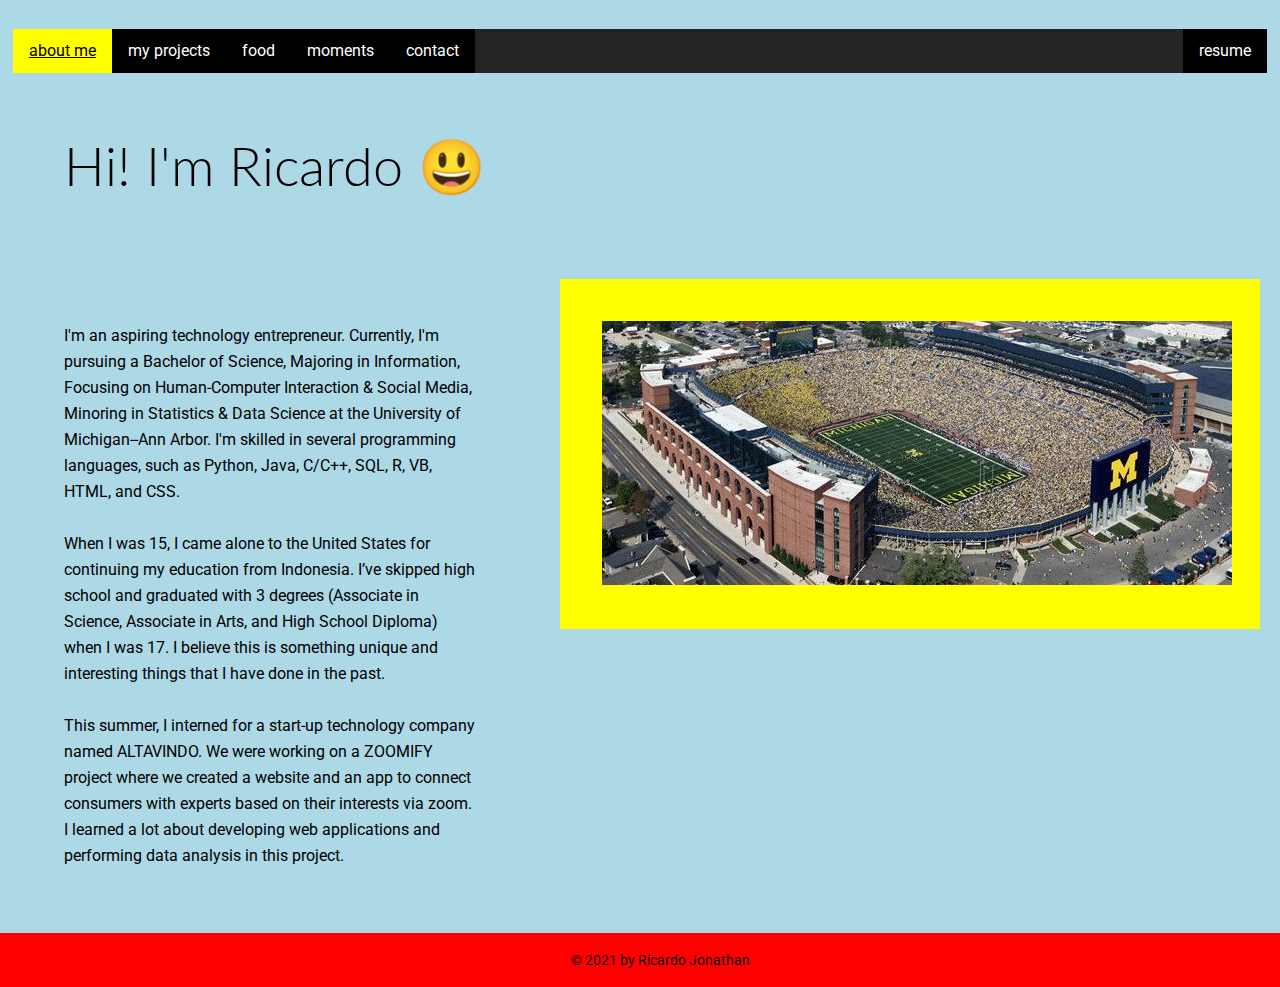
==== index.html @ f523ad9b "Add files via upload" ====
<!DOCTYPE html>
<html lang="en">

<head>
    <meta charset="utf-8" />
    <meta name="viewport" content="width=device-width, initial-scale=1, shrink-to-fit=no">
    <title>Ricardo Jonathan</title>
    <link rel="stylesheet" type="text/css" href="css/reset.css">
    <link rel="stylesheet" type="text/css" href="css/main.css">
    <link rel="icon" href="imgs/letterrj.png">
    <link href='https://fonts.googleapis.com/css?family=Lato:400,700' rel='stylesheet'>
    <link href="https://fonts.googleapis.com/css?family=Roboto" rel="stylesheet">
    <link rel="stylesheet" href="https://use.fontawesome.com/releases/v5.7.1/css/all.css"
        integrity="sha384-fnmOCqbTlWIlj8LyTjo7mOUStjsKC4pOpQbqyi7RrhN7udi9RwhKkMHpvLbHG9Sr" crossorigin="anonymous">

    <!-- Global site tag (gtag.js) - Google Analytics -->
    <script async src="https://www.googletagmanager.com/gtag/js?id=UA-214563528-1"></script>
    <script>
        window.dataLayer = window.dataLayer || [];
        function gtag(){dataLayer.push(arguments);}
    gtag('js', new Date());

    gtag('config', 'UA-214563528-1');
    </script>
    
<body>
    <a href=#main class="skip">Skip to content</a>

    <header>
        <nav>
            <ul class="topnav">
                <li><a class="active" href="index.html"> about me </a></li>
                <li><a href="projects.html"> my projects </a></li>
                <li><a href="food.html"> food </a></li>
                <li><a href="moments.html"> moments </a></li>
                <li><a href="contact.html"> contact </a></li>
                <li class="rightnav"><a href="resume.pdf" target="_blank"> <i class="fas fa-file-alt"></i> resume </a>
                </li>
            </ul>
        </nav>
    </header>

    <main id="main">
        <h1>Hi! I'm Ricardo &#128515;</h1>
        <div class="flex-container">
            <p class="paragraph">
                I'm an aspiring technology entrepreneur. Currently, I'm pursuing a Bachelor of Science, Majoring in Information, 
                Focusing on Human-Computer Interaction & Social Media, Minoring in Statistics & Data Science at the University of Michigan--Ann Arbor. 
                I'm skilled in several programming languages, such as Python, Java, C/C++, SQL, R, VB, HTML, and CSS.
                <br><br>
                When I was 15, I came alone to the United States for continuing my education from Indonesia. 
                I’ve skipped high school and graduated with 3 degrees (Associate in Science, Associate in Arts, and High School Diploma) when I was 17. 
                I believe this is something unique and interesting things that I have done in the past. 
                <br><br>
                This summer, I interned for a start-up technology company named ALTAVINDO. 
                We were working on a ZOOMIFY project where we created a website and an app to connect consumers with experts based on their interests via zoom. 
                I learned a lot about developing web applications and performing data analysis in this project.
            </p>
            <div class="about_me">
                <div class="flip-card">
                  <div class="flip-card-inner">
                    <div class="flip-card-front" tabindex="0">
                        <img src="imgs/michigan.jpeg" alt="Michigan stadium" id="michigan" />
                    </div>
                    <div class="flip-card-back">
                      <h1>Skills</h1> 
                      <p>
                        <br>
                        Programming: Python, C++, R, SQL, HTML/CSS, MATLAB<br><br>
                        Languages: English, Indonesian, Chinese <br><br>
                        Tools: Microsoft Office, Tableau, Adobe Illustrator<br><br>
                        Other skills: UX Methods, Interaction Design, Data Analytics, Web Dev
                      </p>
                    </div>
                  </div>
                </div>
        </div>


    </main>

    <footer>
        &#169; 2021 by Ricardo Jonathan
    </footer>

    <script>
        window.onscroll = function () { makeSticky() };

        var navbar = document.getElementById("topnav");
        console.log(navbar)

        var sticky = navbar.offsetTop;

        var isMobile = /iPhone|iPad|iPod|Android/i.test(navigator.userAgent);
        function makeSticky() {
            if ((window.pageYOffset >= sticky) && (!isMobile)) {
                navbar.classList.add("sticky")
            } else {
                navbar.classList.remove("sticky");
            }
        }
    </script>

</body>

</html>
---- css/main.css ----
.parallax {
	background-image: url('music.jpeg');
  
	height: 100vh; 
	width: 100%;
  
	background-attachment: fixed;
	background-position: center;
	background-repeat: no-repeat;
	background-size: cover;
}

body {
    font-family: 'Roboto', sans-serif;
    background-color: lightblue;
}

h1 { 
    color: black; 
    font-family: 'Lato', sans-serif; 
    font-size: 54px; 
    font-weight: 300; 
    line-height: 58px; 
    margin: 5%;
	animation: type 2s steps(45), blink .7s step-end 2s infinite alternate;
}

  @keyframes type {
    0% {
      width:0ch;
    }
    100% {
      width:30ch;
    }
  }

  @keyframes blink {
   40% { border-color: transparent;
   }
}

footer {
	font-size: 14px;
	background-color: red;
	width: 100%;
	bottom: 0px;
	padding: 20px;
	text-align: center;
}

.topnav li.a, li, .rightnav {
	float: none;
	list-style-type: none;
	overflow: hidden;
	background-color: rgb(0, 0, 0);
}  

li a {
    display: block;
    color: white;
    text-align: center;
    padding: 14px 16px;
    text-decoration: none;
}
  
li a:hover:not(.active), a:focus:not(.active), .active {
	color: rgb(0, 0, 0);
    background-color: yellow;
	text-decoration: underline;
}

p {
    color: black; 
    font-family: 'Roboto', sans-serif;
    font-size: 16px; 
    line-height: 26px;
    margin: 1%;
}

.food {
	margin: 0;
	padding: 0;
	height: 5fr;
	object-fit: cover;
	width: 100%;
	height: auto;
}

.grid-container{
	display: grid;
	grid-template-columns: repeat(2, 1fr);
	justify-items: center;
	grid-column-gap: 5%;
	grid-row-gap: 10;
}

.grid-item{
	height: 5%;
	object-fit: cover;
	width: 100%;
	height: auto;
}

.skip{
	position: relative;
	left: -2000px;
}

.skip:focus{
	position: static;
}

.project_description {
    color: black;
	line-height: 1.2;
	width: 80%;
	margin-left: 5%;
}

.flex-container {
	display: flex;
	flex-direction: column;
}

.flip-card{
	width: 700px;
	height: 350px;
	padding: 20px;
	margin: auto;
	perspective: 800px;
	display: block;
 }
 
 .flip-card-inner{
	 position: relative;
	 width: 100%;
	 height: 100%;
	 text-align: center;
	 transform-style: preserve-3d;
	 transition: transform 1.0s;
 }
 
 .flip-card:hover .flip-card-inner, .flip-card:active .flip-card-inner, .flip-card:focus .flip-card-inner, .flip-card:focus-within .flip-card-inner{
	 transform: rotateY(180deg);
 }
 
 .flip-card-front, .flip-card-back {
	 position: absolute;
	 width: 100%;
	 height: 100%;
	 backface-visibility: hidden;
	 -webkit-backface-visibility: hidden;
 }
 
 .flip-card-front{
	 background-color: yellow;
 }
 
 .flip-card-back h1{
	 margin-top: 14px;
 }
 
 .flip-card-back {
   background-color: yellow;
   color: #000000;
   line-height: 200%;
   transform: rotateY(180deg);
 }
 
 .flip-card-back p{
	 text-align: center;
	 font-family: 'Fjalla One', sans-serif;
	 font-size: 20px;
 }
 
 .flip-card.focus-within .flip-card-inner{
	 transform: rotateY(180deg);
 }

h2 {
	font-size: 20px;
	font-weight: bold;
	position: relative;
	margin: 2% 0% 2%;
	width: 100%;
}

.picture {
	width: 90%;
	margin: 5%;
}

.paragraph {
	margin: 5%;
	width: 90%
}

.fooddesc {
	margin: 5%;
	width: 80%;
}

#michigan {
	margin: 3%;	
	padding: 3%;
}

@media only screen and (min-width: 530px) {
	.topnav {
		list-style-type: none;
		margin: 1%;
		padding: 0;
		overflow: hidden;
		background-color: rgb(36, 36, 36);
	}
	li {
		float: left;
	}
	.rightnav {
		float: right;
	}

	.project_description {
		width: 100%;
		margin-left: 5%;
	}
	.picture {
		width: 70%;
	}
	.sticky {
		position: fixed;
		top: 0;
		width: 100%;
	}
	.sticky+#main {
		padding-top: 60px;
	}
}

@media only screen and (min-width: 800px) {
	.flex-container {
		flex-direction: row;
	}
	.grid-container {
		grid-template-columns: repeat(3, 1fr);
	}
	#michigan {
		display: flex;
	}
	.picture {
		width: 90%;
	}
	.paragraph {
		width: 70vh;
	}
}

@media only screen and (min-width: 1200px) {
	.grid-container {
		grid-template-columns: repeat(4, 1fr);
	}
	.picture {
		width: 70%;
	}
}

@media screen and (prefers-reduced-motion: reduce) {
	#index {
		animation: none;
		border-right: none;
	}
    .parallax {
        background-attachment: scroll;
    }

    .flip-card-inner {
        transition: none;
    }
  }
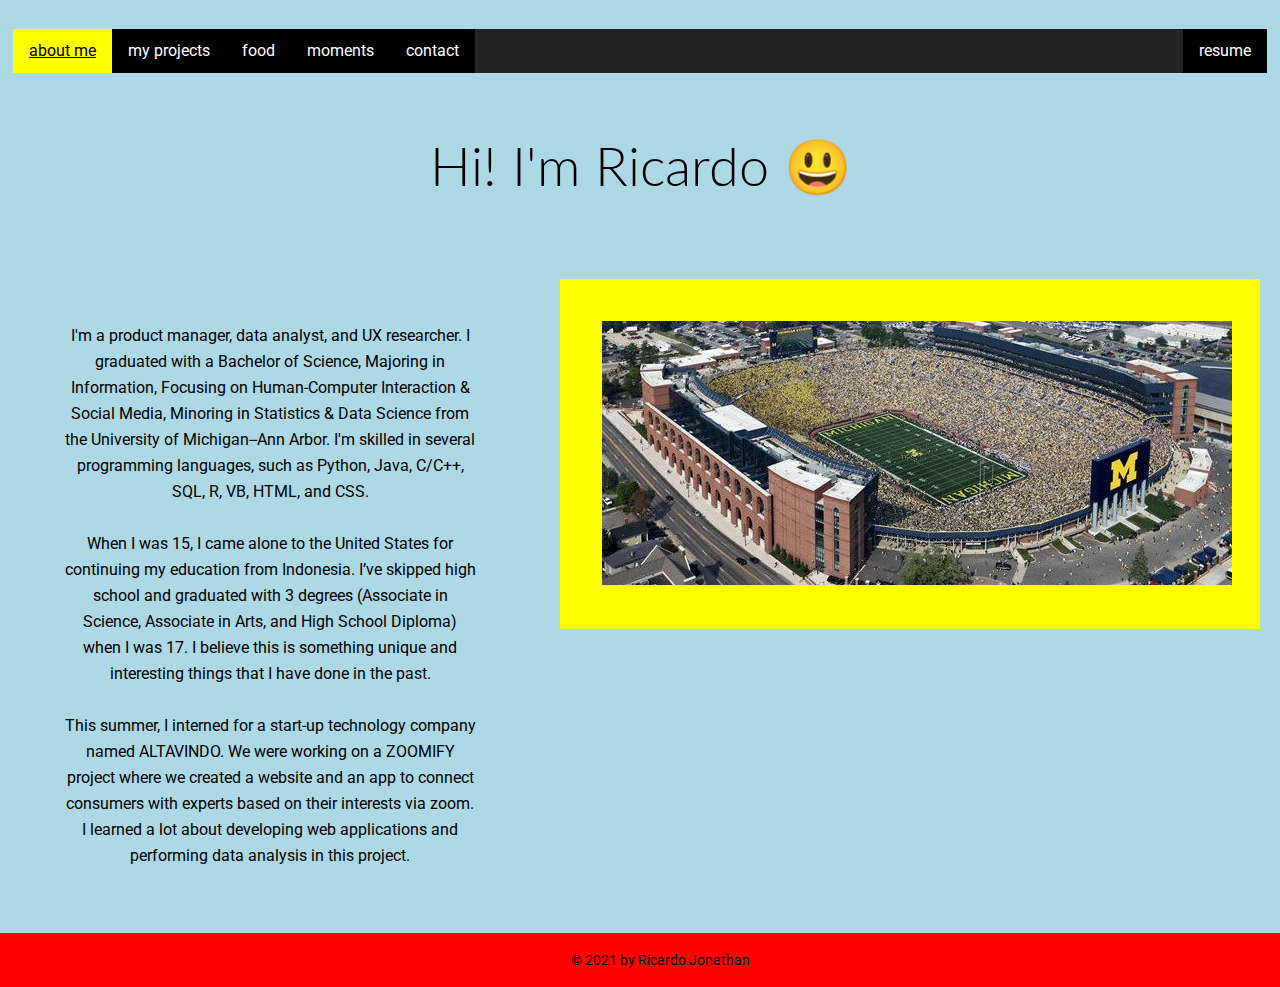
==== commit 08e6c87e: "Add files via upload" ====
--- a/index.html
+++ b/index.html
@@ -14,13 +14,13 @@
         integrity="sha384-fnmOCqbTlWIlj8LyTjo7mOUStjsKC4pOpQbqyi7RrhN7udi9RwhKkMHpvLbHG9Sr" crossorigin="anonymous">
 
     <!-- Global site tag (gtag.js) - Google Analytics -->
-    <script async src="https://www.googletagmanager.com/gtag/js?id=UA-214563528-1"></script>
+    <script async src="https://www.googletagmanager.com/gtag/js?id=G-MQ13KM689S"></script>
     <script>
         window.dataLayer = window.dataLayer || [];
         function gtag(){dataLayer.push(arguments);}
     gtag('js', new Date());
 
-    gtag('config', 'UA-214563528-1');
+    gtag('config', 'G-MQ13KM689S');
     </script>
     
 <body>
@@ -44,8 +44,8 @@
         <h1>Hi! I'm Ricardo &#128515;</h1>
         <div class="flex-container">
             <p class="paragraph">
-                I'm an aspiring technology entrepreneur. Currently, I'm pursuing a Bachelor of Science, Majoring in Information, 
-                Focusing on Human-Computer Interaction & Social Media, Minoring in Statistics & Data Science at the University of Michigan--Ann Arbor. 
+                I'm a product manager, data analyst, and UX researcher. I graduated with a Bachelor of Science, Majoring in Information, 
+                Focusing on Human-Computer Interaction & Social Media, Minoring in Statistics & Data Science from the University of Michigan--Ann Arbor. 
                 I'm skilled in several programming languages, such as Python, Java, C/C++, SQL, R, VB, HTML, and CSS.
                 <br><br>
                 When I was 15, I came alone to the United States for continuing my education from Indonesia. 
@@ -66,9 +66,9 @@
                       <h1>Skills</h1> 
                       <p>
                         <br>
-                        Programming: Python, C++, R, SQL, HTML/CSS, MATLAB<br><br>
+                        Programming: Python, Java, C/C++, R, SQL, HTML/CSS <br><br>
                         Languages: English, Indonesian, Chinese <br><br>
-                        Tools: Microsoft Office, Tableau, Adobe Illustrator<br><br>
+                        Tools: Microsoft Office, Google Suite, Adobe Illustrator<br><br>
                         Other skills: UX Methods, Interaction Design, Data Analytics, Web Dev
                       </p>
                     </div>
--- a/css/main.css
+++ b/css/main.css
@@ -13,6 +13,7 @@
 body {
     font-family: 'Roboto', sans-serif;
     background-color: lightblue;
+	text-align: center;
 }
 
 h1 { 
@@ -205,6 +206,73 @@
 	padding: 3%;
 }
 
+form {
+    border: 1px solid black;
+    border-radius: 10px;
+	}
+
+input {
+    width: 50%;
+	font-family: 'Lato', sans-serif;
+	justify-content: center;  
+    padding: 10px;
+    margin: 7.5px;
+	}
+
+label{
+	line-height: 1.25;
+ 	}
+
+textarea{
+	width: 50%;
+	font-family: 'Lato', sans-serif; 
+	}
+
+.button {
+	transform-style: preserve-3d;
+	background: yellow;
+    transition: transform 150ms cubic-bezier(0, 0, 0.58, 1), box-shadow 150ms cubic-bezier(0, 0, 0.58, 1);
+	border: 2px solid black;
+	border-radius: 0.75em;
+	font-family: 'Lato', sans-serif; 
+    font-size: 85%;
+    padding: 1.25em 2em;
+    margin-bottom: 25px;
+	}
+
+.button::before {
+	transform: translate3d(0, 0.75em, -1em);
+	background: black;
+    transition: transform 150ms cubic-bezier(0, 0, 0.58, 1), box-shadow 150ms cubic-bezier(0, 0, 0.58, 1);
+    width: 100%;
+    height: 100%;
+	position: absolute;
+    content: '';
+    top: 0;
+    left: 0;
+    right: 0;
+    bottom: 0;
+    border-radius: inherit;
+	}
+
+.button:hover {
+    transform: translate(0, 0.25em);
+	background: green;
+	}
+
+.button:hover::before {
+    transform: translate3d(0, 0.5em, -1em);
+	}
+   
+.button:active {
+    transform: translate(0em, 0.75em);
+	background: black;
+    }
+
+.button:active::before {
+    transform: translate3d(0, 0, -1em);
+    }
+
 @media only screen and (min-width: 530px) {
 	.topnav {
 		list-style-type: none;
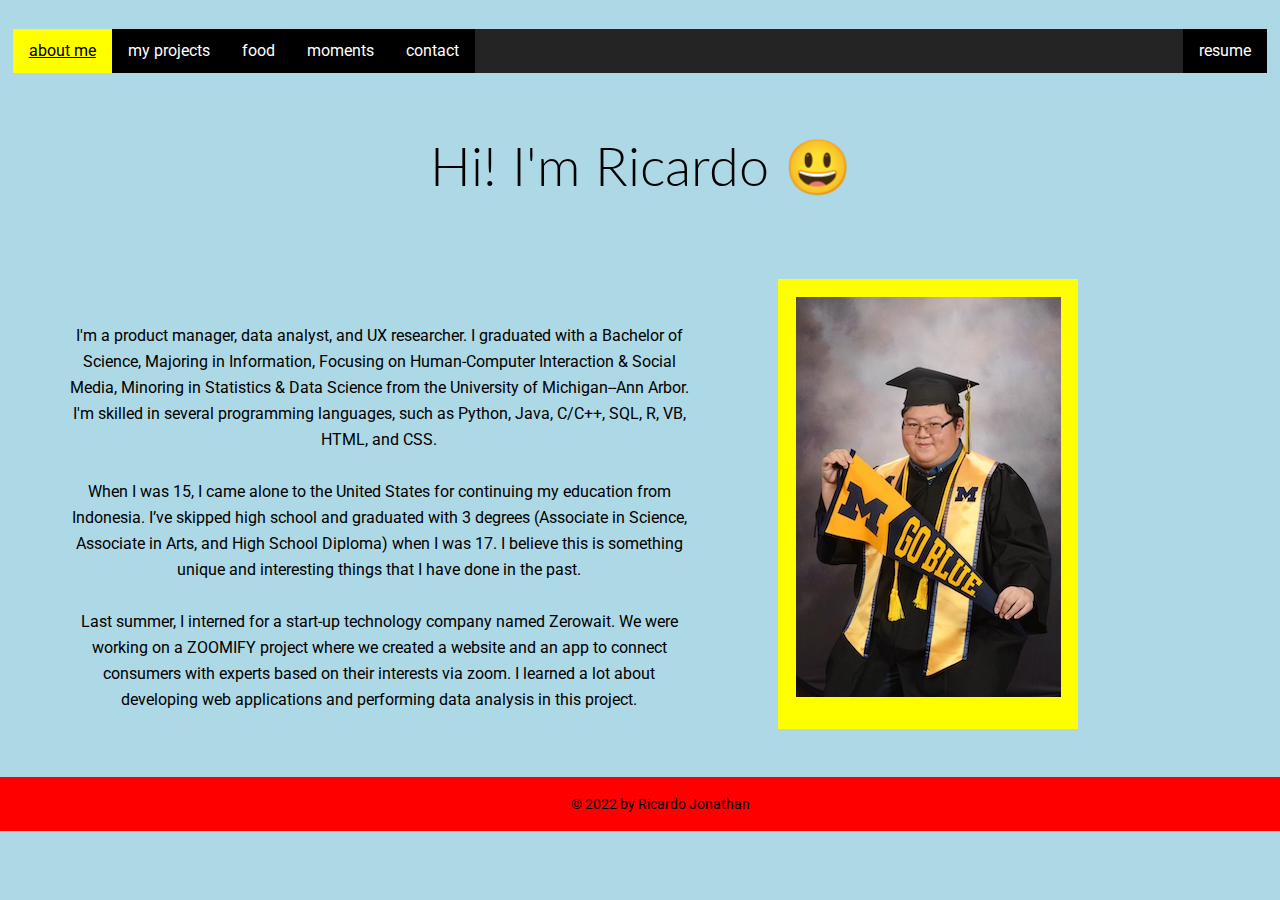
==== commit 89f859a1: "Add files via upload" ====
--- a/index.html
+++ b/index.html
@@ -52,7 +52,7 @@
                 I’ve skipped high school and graduated with 3 degrees (Associate in Science, Associate in Arts, and High School Diploma) when I was 17. 
                 I believe this is something unique and interesting things that I have done in the past. 
                 <br><br>
-                This summer, I interned for a start-up technology company named ALTAVINDO. 
+                Last summer, I interned for a start-up technology company named Zerowait. 
                 We were working on a ZOOMIFY project where we created a website and an app to connect consumers with experts based on their interests via zoom. 
                 I learned a lot about developing web applications and performing data analysis in this project.
             </p>
@@ -80,7 +80,7 @@
     </main>
 
     <footer>
-        &#169; 2021 by Ricardo Jonathan
+        &#169; 2022 by Ricardo Jonathan
     </footer>
 
     <script>
--- a/css/main.css
+++ b/css/main.css
@@ -124,8 +124,8 @@
 }
 
 .flip-card{
-	width: 700px;
-	height: 350px;
+	width: 300px;
+	height: 450px;
 	padding: 20px;
 	margin: auto;
 	perspective: 800px;
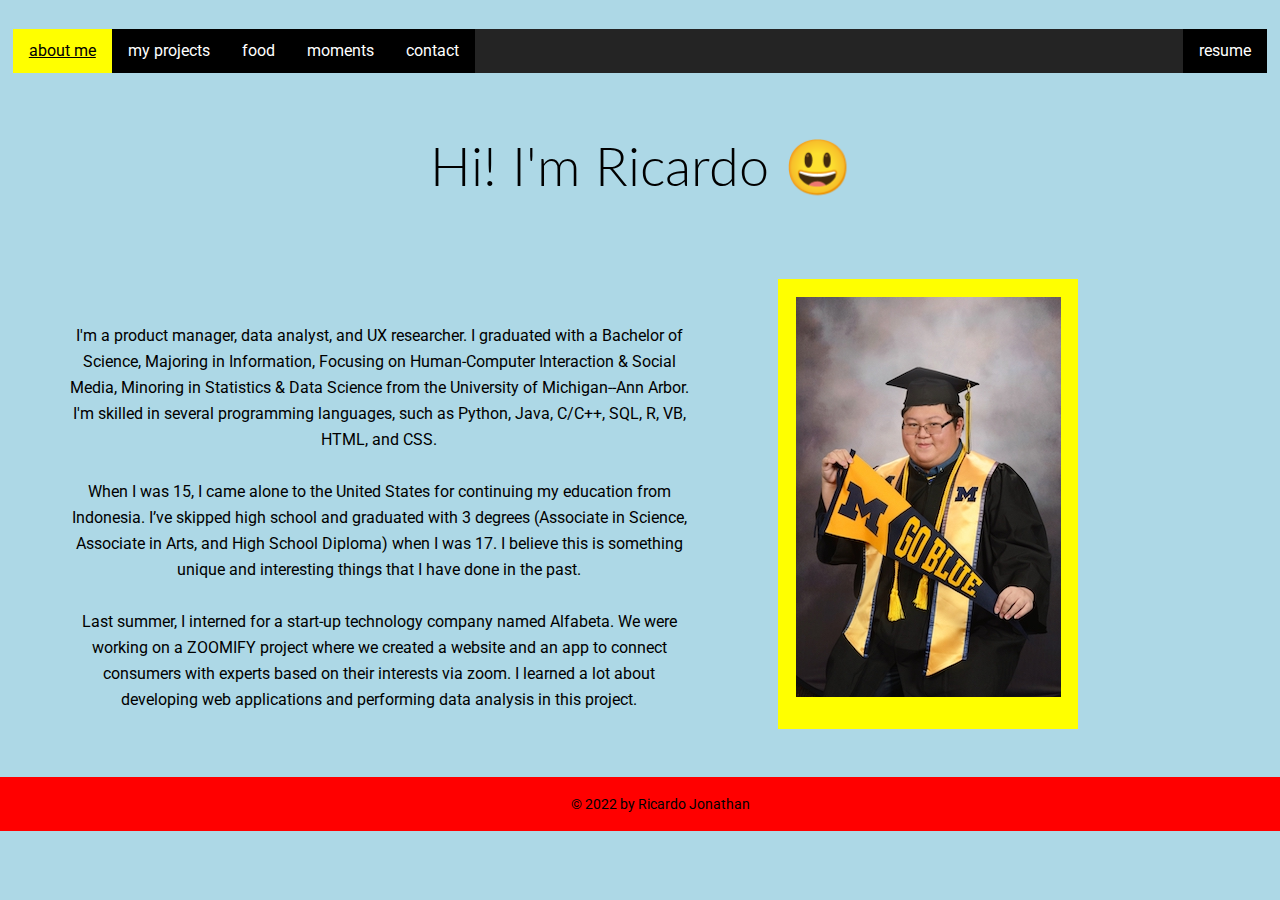
==== commit 97e1e999: "Add files via upload" ====
--- a/index.html
+++ b/index.html
@@ -52,7 +52,7 @@
                 I’ve skipped high school and graduated with 3 degrees (Associate in Science, Associate in Arts, and High School Diploma) when I was 17. 
                 I believe this is something unique and interesting things that I have done in the past. 
                 <br><br>
-                Last summer, I interned for a start-up technology company named Zerowait. 
+                Last summer, I interned for a start-up technology company named Alfabeta. 
                 We were working on a ZOOMIFY project where we created a website and an app to connect consumers with experts based on their interests via zoom. 
                 I learned a lot about developing web applications and performing data analysis in this project.
             </p>
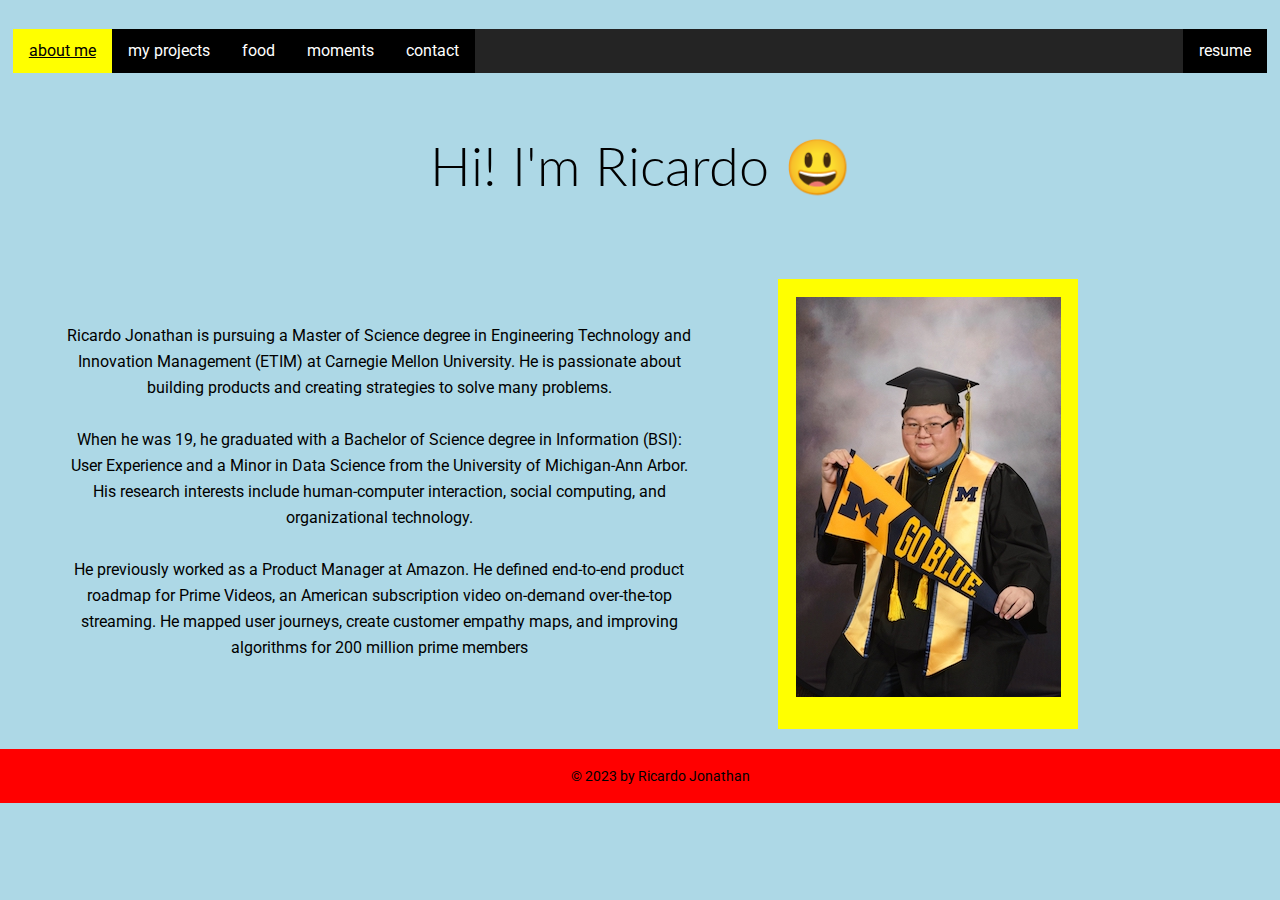
==== commit 468fa5c7: "Add files via upload" ====
--- a/index.html
+++ b/index.html
@@ -44,17 +44,14 @@
         <h1>Hi! I'm Ricardo &#128515;</h1>
         <div class="flex-container">
             <p class="paragraph">
-                I'm a product manager, data analyst, and UX researcher. I graduated with a Bachelor of Science, Majoring in Information, 
-                Focusing on Human-Computer Interaction & Social Media, Minoring in Statistics & Data Science from the University of Michigan--Ann Arbor. 
-                I'm skilled in several programming languages, such as Python, Java, C/C++, SQL, R, VB, HTML, and CSS.
+                Ricardo Jonathan is pursuing a Master of Science degree in Engineering Technology and Innovation Management (ETIM) at Carnegie Mellon University. 
+                He is passionate about building products and creating strategies to solve many problems.
                 <br><br>
-                When I was 15, I came alone to the United States for continuing my education from Indonesia. 
-                I’ve skipped high school and graduated with 3 degrees (Associate in Science, Associate in Arts, and High School Diploma) when I was 17. 
-                I believe this is something unique and interesting things that I have done in the past. 
+                When he was 19, he graduated with a Bachelor of Science degree in Information (BSI): User Experience and a Minor in Data Science from the University of Michigan-Ann Arbor. 
+                His research interests include human-computer interaction, social computing, and organizational technology.
                 <br><br>
-                Last summer, I interned for a start-up technology company named Alfabeta. 
-                We were working on a ZOOMIFY project where we created a website and an app to connect consumers with experts based on their interests via zoom. 
-                I learned a lot about developing web applications and performing data analysis in this project.
+                He previously worked as a Product Manager at Amazon. He defined end-to-end product roadmap for Prime Videos, an American subscription video on-demand over-the-top streaming. 
+                He mapped user journeys, create customer empathy maps, and improving algorithms for 200 million prime members 
             </p>
             <div class="about_me">
                 <div class="flip-card">
@@ -80,7 +77,7 @@
     </main>
 
     <footer>
-        &#169; 2022 by Ricardo Jonathan
+        &#169; 2023 by Ricardo Jonathan
     </footer>
 
     <script>
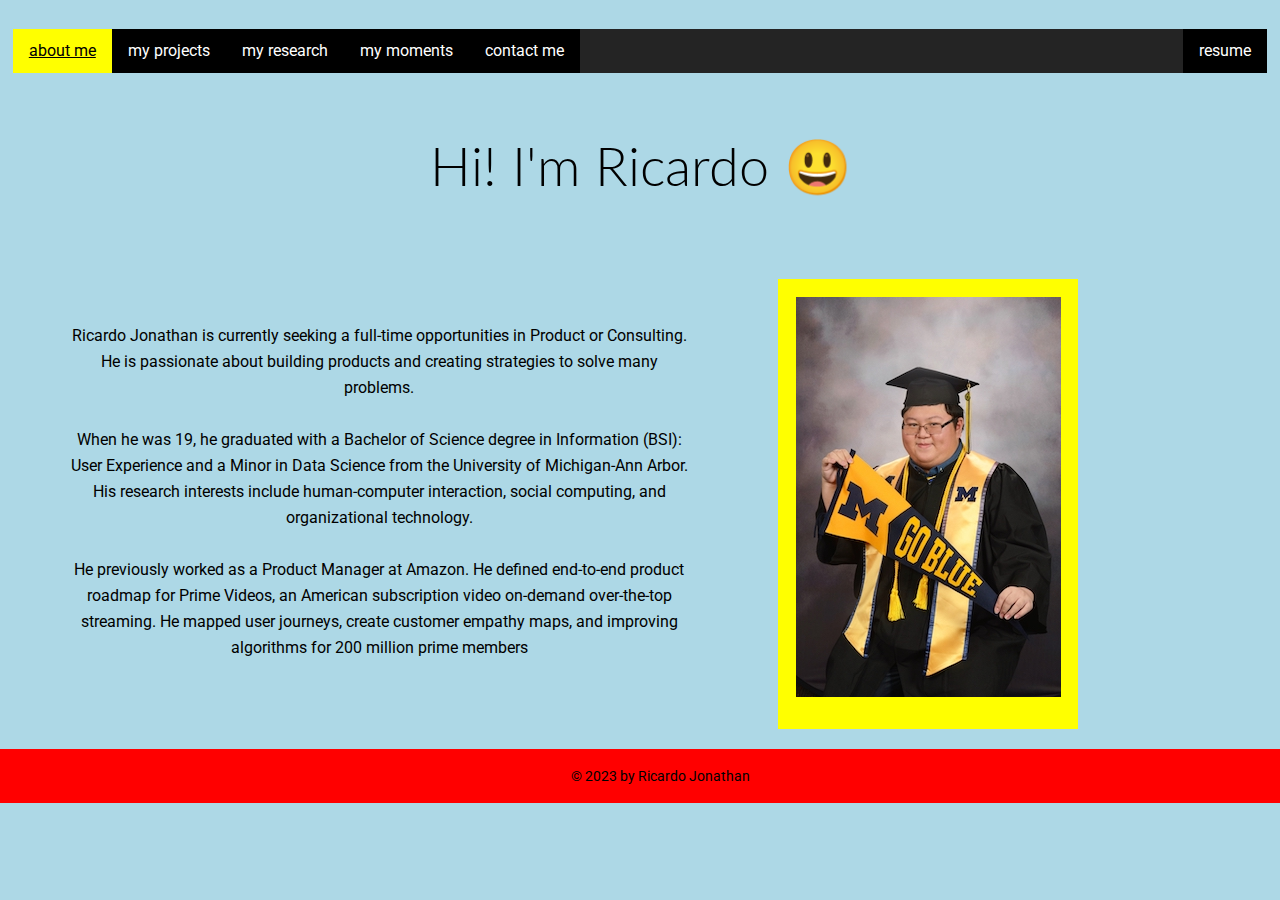
==== commit 42b5b6a8: "Add files via upload" ====
--- a/index.html
+++ b/index.html
@@ -31,9 +31,9 @@
             <ul class="topnav">
                 <li><a class="active" href="index.html"> about me </a></li>
                 <li><a href="projects.html"> my projects </a></li>
-                <li><a href="food.html"> food </a></li>
-                <li><a href="moments.html"> moments </a></li>
-                <li><a href="contact.html"> contact </a></li>
+                <li><a href="food.html"> my research </a></li>
+                <li><a href="moments.html"> my moments </a></li>
+                <li><a href="contact.html"> contact me </a></li>
                 <li class="rightnav"><a href="resume.pdf" target="_blank"> <i class="fas fa-file-alt"></i> resume </a>
                 </li>
             </ul>
@@ -44,7 +44,7 @@
         <h1>Hi! I'm Ricardo &#128515;</h1>
         <div class="flex-container">
             <p class="paragraph">
-                Ricardo Jonathan is pursuing a Master of Science degree in Engineering Technology and Innovation Management (ETIM) at Carnegie Mellon University. 
+                Ricardo Jonathan is currently seeking a full-time opportunities in Product or Consulting. 
                 He is passionate about building products and creating strategies to solve many problems.
                 <br><br>
                 When he was 19, he graduated with a Bachelor of Science degree in Information (BSI): User Experience and a Minor in Data Science from the University of Michigan-Ann Arbor. 
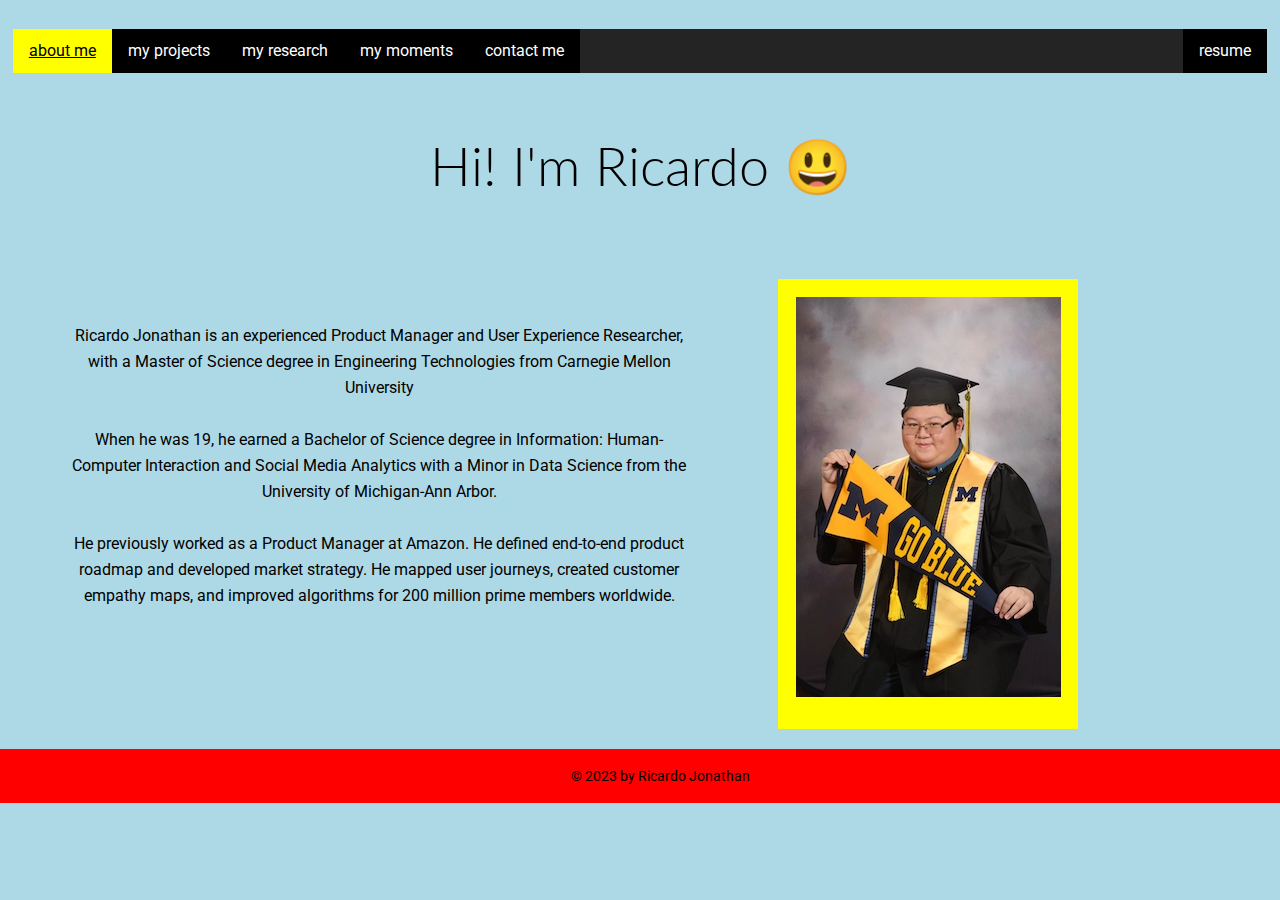
==== commit 2a9965e7: "Add files via upload" ====
--- a/index.html
+++ b/index.html
@@ -44,14 +44,14 @@
         <h1>Hi! I'm Ricardo &#128515;</h1>
         <div class="flex-container">
             <p class="paragraph">
-                Ricardo Jonathan is currently seeking a full-time opportunities in Product or Consulting. 
-                He is passionate about building products and creating strategies to solve many problems.
+                Ricardo Jonathan is an experienced Product Manager and User Experience Researcher, with a 
+                Master of Science degree in Engineering Technologies from Carnegie Mellon University
                 <br><br>
-                When he was 19, he graduated with a Bachelor of Science degree in Information (BSI): User Experience and a Minor in Data Science from the University of Michigan-Ann Arbor. 
-                His research interests include human-computer interaction, social computing, and organizational technology.
+                When he was 19, he earned a Bachelor of Science degree in Information: Human-Computer Interaction 
+                and Social Media Analytics with a Minor in Data Science from the University of Michigan-Ann Arbor.
                 <br><br>
-                He previously worked as a Product Manager at Amazon. He defined end-to-end product roadmap for Prime Videos, an American subscription video on-demand over-the-top streaming. 
-                He mapped user journeys, create customer empathy maps, and improving algorithms for 200 million prime members 
+                He previously worked as a Product Manager at Amazon. He defined end-to-end product roadmap and developed market strategy. 
+                He mapped user journeys, created customer empathy maps, and improved algorithms for 200 million prime members worldwide.
             </p>
             <div class="about_me">
                 <div class="flip-card">
